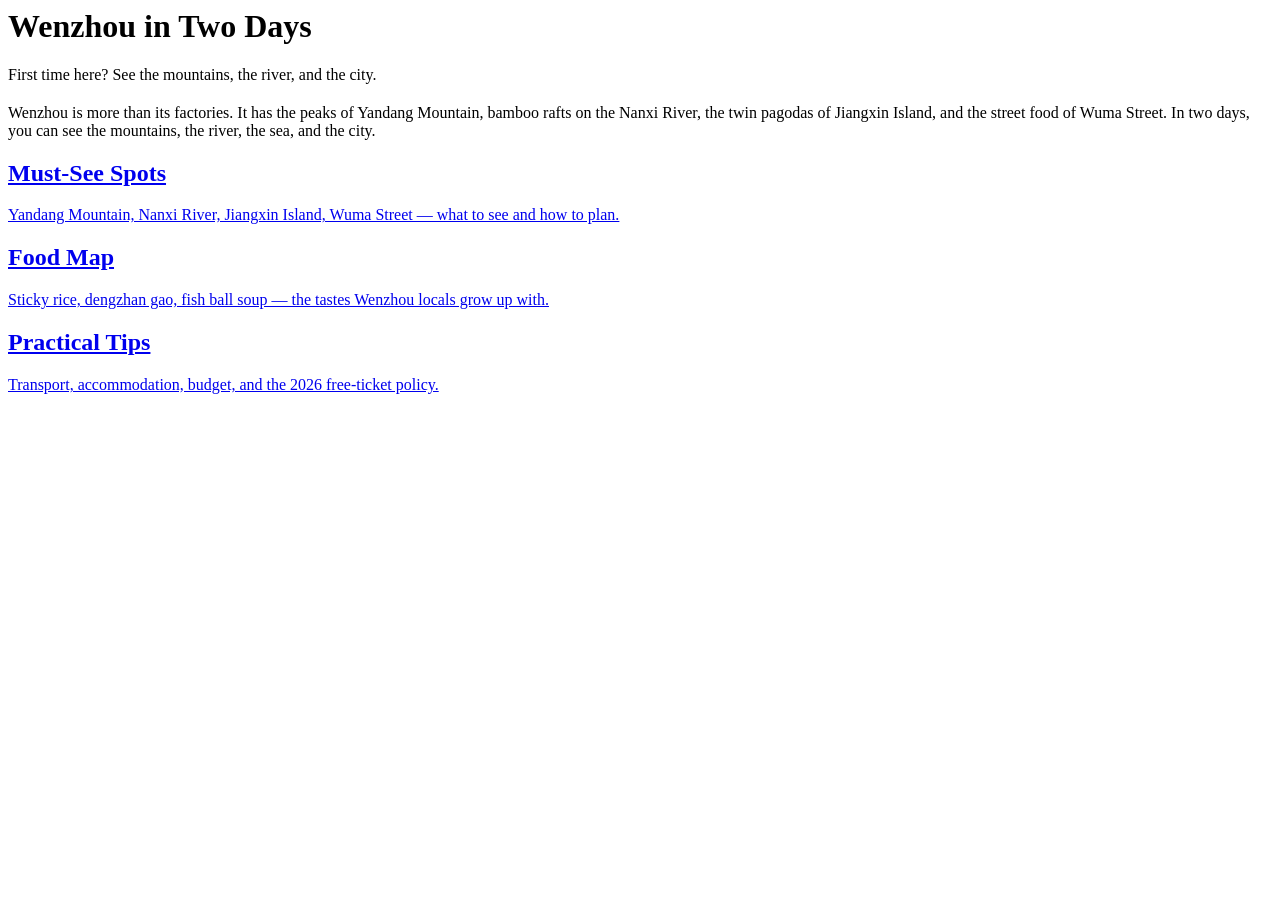
==== index.html @ 66b9370a "Complete website project" ====
<meta charset="UTF-8">                  <!-- 否则中文和 emoji 变乱码 -->
<meta name="viewport" content="width=device-width, initial-scale=1.0">  <!-- 否则手机按桌面宽度渲染 -->
<html lang="zh-CN">                     <!-- 告诉屏幕阅读器这是什么语言 -->
<title>页面标题</title>                  <!-- 浏览器标签页显示 -->
<!DOCTYPE html>
<html lang="en">
<head>
  <meta charset="UTF-8">
  <meta name="viewport" content="width=device-width, initial-scale=1.0">
  <title>Wenzhou in Two Days — Mountains, River, and City</title>
  <meta name="description" content="A two-day travel guide for first-time visitors to Wenzhou.">
  
  <!-- Open Graph -->
  <meta property="og:title" content="Wenzhou in Two Days">
  <meta property="og:description" content="First time in Wenzhou? See the mountains, the river, and the city.">
  <meta property="og:image" content="https://你的用户名.github.io/wenzhou-guide/images/og-image.jpg">
  <meta property="og:url" content="https://你的用户名.github.io/wenzhou-guide/">
  <meta property="og:type" content="website">
  <meta name="twitter:card" content="summary_large_image">
  
  <!-- Icons -->
  <link rel="icon" href="images/favicon-32.png" sizes="32x32">
  <link rel="apple-touch-icon" href="images/apple-touch-icon.png">
  
  <link rel="stylesheet" href="css/style.css">
</head>
<body>
  <!-- Header and footer are injected by nav.js -->

  <main>
    <h1>Wenzhou in Two Days</h1>
    <p class="subtitle">First time here? See the mountains, the river, and the city.</p >
    <p id="greeting"></p >
    
    <p>Wenzhou is more than its factories. It has the peaks of Yandang Mountain, bamboo rafts on the Nanxi River, the twin pagodas of Jiangxin Island, and the street food of Wuma Street. In two days, you can see the mountains, the river, the sea, and the city.</p >

   
      <div class="entry-grid">
      <a href="spots.html" class="entry-card">
        <h2>Must-See Spots</h2>
        <p>Yandang Mountain, Nanxi River, Jiangxin Island, Wuma Street — what to see and how to plan.</p >
      </a >
      <a href="food.html" class="entry-card">
        <h2>Food Map</h2>
        <p>Sticky rice, dengzhan gao, fish ball soup — the tastes Wenzhou locals grow up with.</p >
      </a >
      <a href="tips.html" class="entry-card">
        <h2>Practical Tips</h2>
        <p>Transport, accommodation, budget, and the 2026 free-ticket policy.</p >
      </a >
    </div>
  </main>


<!-- <script src="js/nav.js"></script> -->
<!-- <script src="js/dynamic.js"></script> -->
</body>
</html>
---- css/style.css ----
.spot-card img {
  width: 400px;
  height: auto;
  border-radius: 6px;
  margin-bottom: 0.75rem;
  display: block;
}
/* ===== 汉堡菜单 ===== */
.nav-toggle {
  display: none;
  background: none;
  border: none;
  color: white;
  font-size: 1.8rem;
  cursor: pointer;
  padding: 0.5rem 1rem;
}

@media (max-width: 600px) {
  .nav-toggle {
    display: block;
    position: absolute;
    top: 0.5rem;
    right: 0.5rem;
  }
  nav {
    display: none;
    flex-direction: column;
    width: 100%;
    padding: 1rem;
  }
  nav.open {
    display: flex;
  }
  header {
    position: relative;
  }
}

/* ===== 淡入动画 ===== */
.fade-in {
  opacity: 0;
  transform: translateY(20px);
  transition: opacity 0.6s ease, transform 0.6s ease;
}

.fade-in.visible {
  opacity: 1;
  transform: translateY(0);
}

/* ===== 美食筛选按钮（JS版） ===== */
.filter-btn-js {
  padding: 0.5rem 1rem;
  border: 1px solid #1a5276;
  background: white;
  color: #1a5276;
  border-radius: 20px;
  cursor: pointer;
  transition: all 0.2s;
}

.filter-btn-js:hover,
.filter-btn-js.active {
  background: #1a5276;
  color: white;
}

/* 美食项淡入淡出 */
.food-item {
  opacity: 0;
  transition: opacity 0.4s ease;
}

.food-item.show {
  opacity: 1;
}

/* ===== 返回顶部按钮 ===== */
.back-to-top {
  position: fixed;
  bottom: 2rem;
  right: 2rem;
  width: 48px;
  height: 48px;
  border-radius: 50%;
  background: #1a5276;
  color: white;
  border: none;
  font-size: 1.5rem;
  cursor: pointer;
  opacity: 0;
  visibility: hidden;
  transition: opacity 0.3s, visibility 0.3s, transform 0.2s;
  z-index: 200;
}

.back-to-top.visible {
  opacity: 1;
  visibility: visible;
}

.back-to-top:hover {
  transform: scale(1.1);
  background: #e67e22;
}

/* ===== 首页问候语 ===== */
#greeting {
  font-size: 1.2rem;
  color: #e67e22;
  font-weight: 500;
  margin-bottom: 1rem;
}
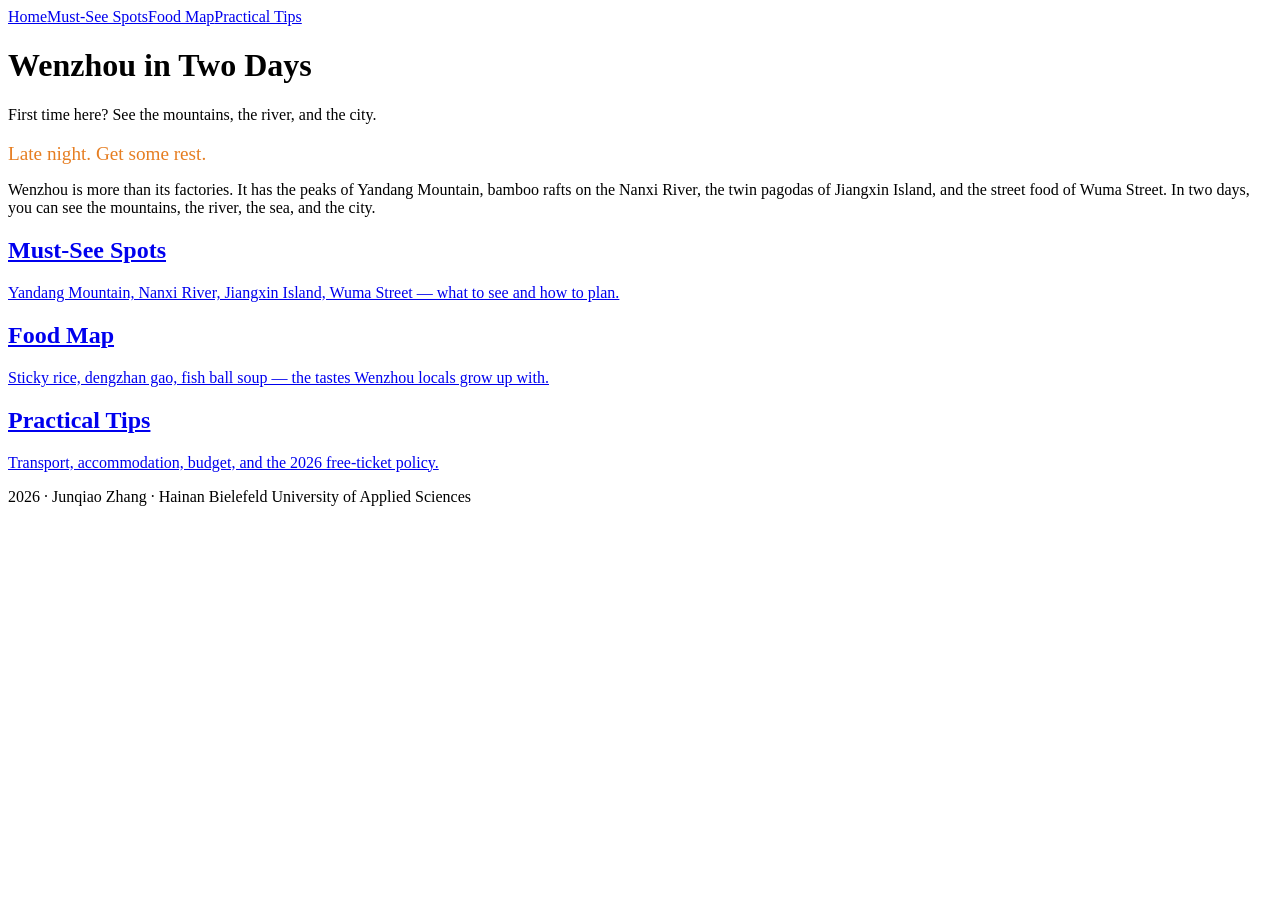
==== commit 67e6b1f9: "Complete website project" ====
--- a/index.html
+++ b/index.html
@@ -1,7 +1,3 @@
-<meta charset="UTF-8">                  <!-- 否则中文和 emoji 变乱码 -->
-<meta name="viewport" content="width=device-width, initial-scale=1.0">  <!-- 否则手机按桌面宽度渲染 -->
-<html lang="zh-CN">                     <!-- 告诉屏幕阅读器这是什么语言 -->
-<title>页面标题</title>                  <!-- 浏览器标签页显示 -->
 <!DOCTYPE html>
 <html lang="en">
 <head>
@@ -10,15 +6,16 @@
   <title>Wenzhou in Two Days — Mountains, River, and City</title>
   <meta name="description" content="A two-day travel guide for first-time visitors to Wenzhou.">
   
-  <!-- Open Graph -->
+  <!-- Open Graph (封面照片代码在这里) -->
   <meta property="og:title" content="Wenzhou in Two Days">
   <meta property="og:description" content="First time in Wenzhou? See the mountains, the river, and the city.">
-  <meta property="og:image" content="https://你的用户名.github.io/wenzhou-guide/images/og-image.jpg">
-  <meta property="og:url" content="https://你的用户名.github.io/wenzhou-guide/">
+  <!-- 下面这行是你的封面图绝对路径，只有加了这行，分享链接时才会显示图片 -->
+  <meta property="og:image" content="https://zhang-junqiao.github.io/html/images/og-image.jpg">
+  <meta property="og:url" content="https://zhang-junqiao.github.io/html/">
   <meta property="og:type" content="website">
   <meta name="twitter:card" content="summary_large_image">
   
-  <!-- Icons -->
+  <!-- Icons (浏览器标签页图标) -->
   <link rel="icon" href="images/favicon-32.png" sizes="32x32">
   <link rel="apple-touch-icon" href="images/apple-touch-icon.png">
   
@@ -34,9 +31,8 @@
     
     <p>Wenzhou is more than its factories. It has the peaks of Yandang Mountain, bamboo rafts on the Nanxi River, the twin pagodas of Jiangxin Island, and the street food of Wuma Street. In two days, you can see the mountains, the river, the sea, and the city.</p >
 
-   
-      <div class="entry-grid">
-      <a href="spots.html" class="entry-card">
+    <div class="entry-grid">
+      <a href=" " class="entry-card">
         <h2>Must-See Spots</h2>
         <p>Yandang Mountain, Nanxi River, Jiangxin Island, Wuma Street — what to see and how to plan.</p >
       </a >
@@ -51,8 +47,7 @@
     </div>
   </main>
 
-
-<!-- <script src="js/nav.js"></script> -->
-<!-- <script src="js/dynamic.js"></script> -->
+  <script src="js/nav.js"></script>
+  <script src="js/dynamic.js"></script>
 </body>
 </html>
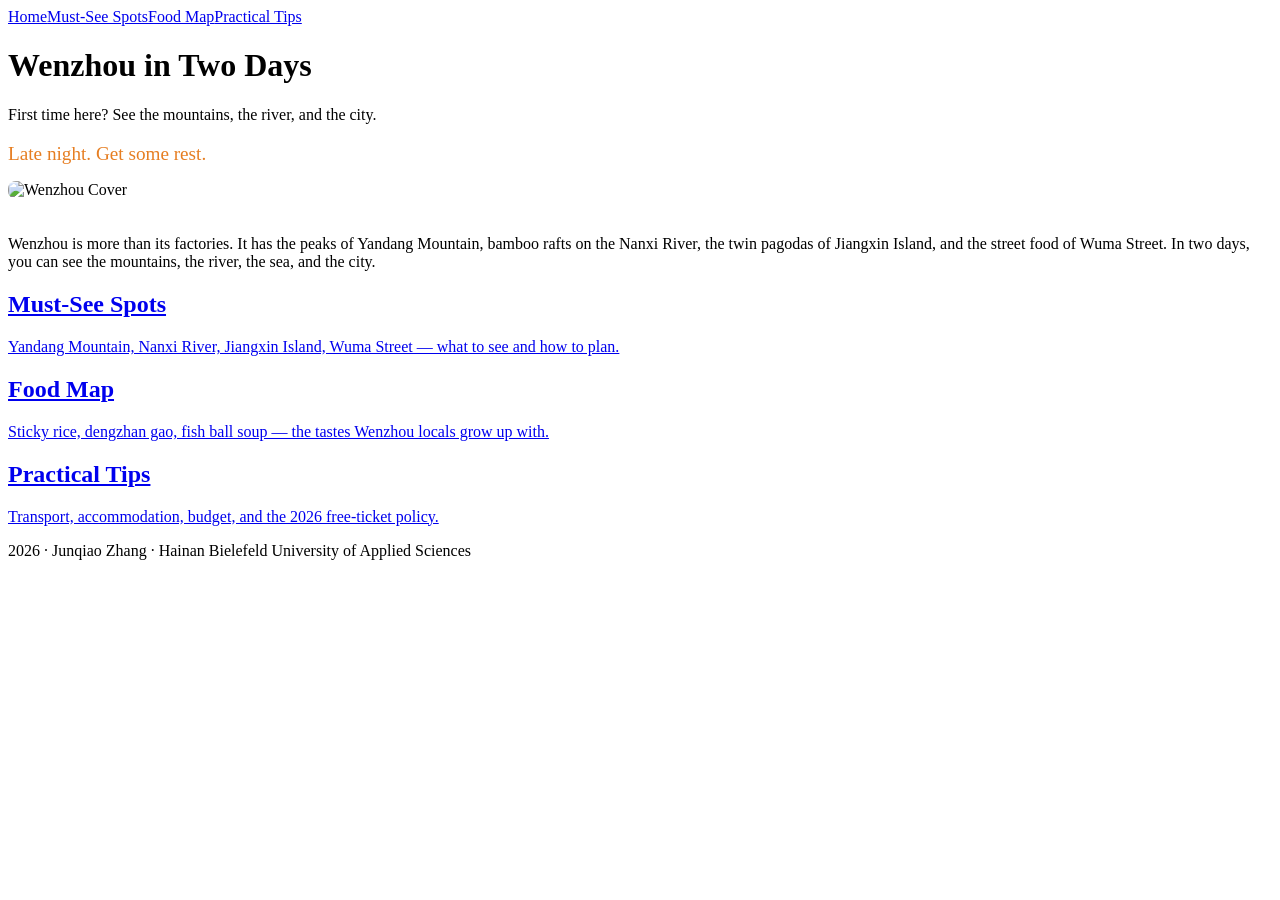
==== commit 79214b51: "Complete website project" ====
--- a/index.html
+++ b/index.html
@@ -28,11 +28,12 @@
     <h1>Wenzhou in Two Days</h1>
     <p class="subtitle">First time here? See the mountains, the river, and the city.</p >
     <p id="greeting"></p >
+    <img scr="images/og-image.jpg" alt="Wenzhou Cover" style="width: 100%;max-height: 400px;object-fit: cover;border-radius: 8px;margin-bottom: 20px;">  
     
     <p>Wenzhou is more than its factories. It has the peaks of Yandang Mountain, bamboo rafts on the Nanxi River, the twin pagodas of Jiangxin Island, and the street food of Wuma Street. In two days, you can see the mountains, the river, the sea, and the city.</p >
 
     <div class="entry-grid">
-      <a href=" " class="entry-card">
+      <a href="spots.html" class="entry-card">
         <h2>Must-See Spots</h2>
         <p>Yandang Mountain, Nanxi River, Jiangxin Island, Wuma Street — what to see and how to plan.</p >
       </a >
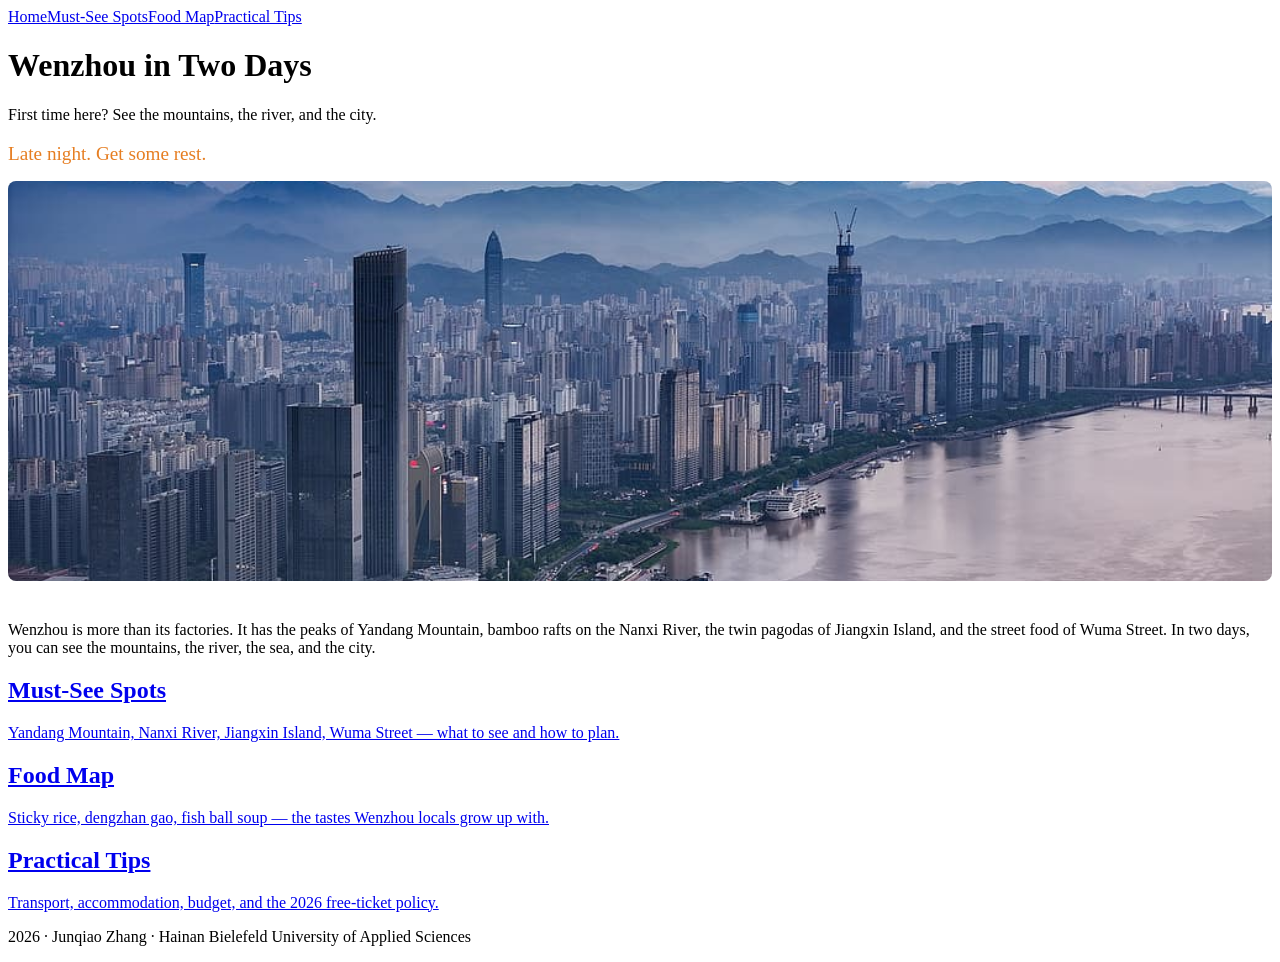
==== commit 963e4043: "Complete website project" ====
--- a/index.html
+++ b/index.html
@@ -28,7 +28,7 @@
     <h1>Wenzhou in Two Days</h1>
     <p class="subtitle">First time here? See the mountains, the river, and the city.</p >
     <p id="greeting"></p >
-    <img scr="images/og-image.jpg" alt="Wenzhou Cover" style="width: 100%;max-height: 400px;object-fit: cover;border-radius: 8px;margin-bottom: 20px;">  
+    <img src="images/og-image.jpg" alt="Wenzhou Cover" style="width: 100%; max-height: 400px; object-fit: cover; border-radius: 8px; margin-bottom: 20px;">
     
     <p>Wenzhou is more than its factories. It has the peaks of Yandang Mountain, bamboo rafts on the Nanxi River, the twin pagodas of Jiangxin Island, and the street food of Wuma Street. In two days, you can see the mountains, the river, the sea, and the city.</p >
 
